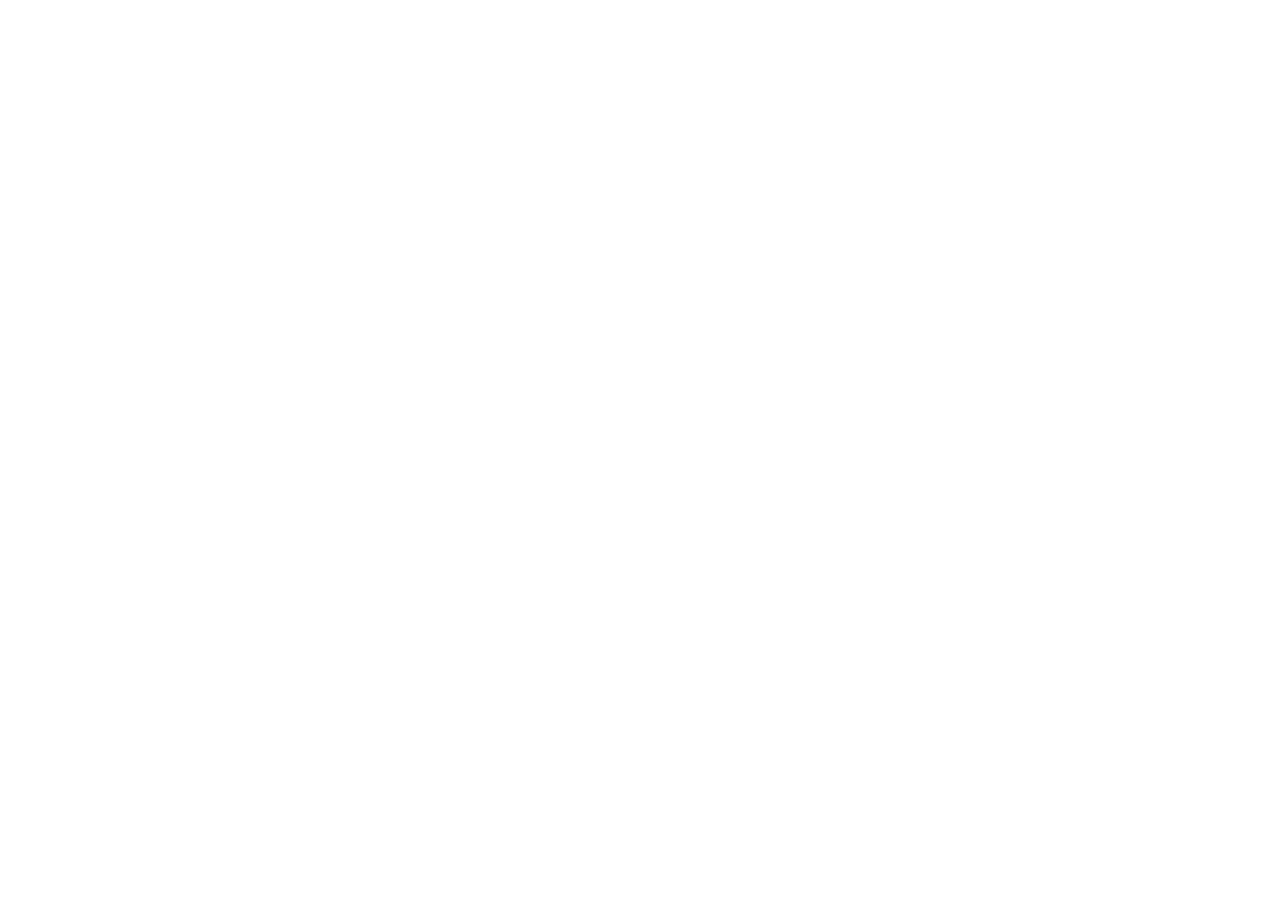
==== asana.html @ 4fa530b5 "inicializacion del proyecto con todos los directorios y archivos necesarios" ====
<!DOCTYPE html>
<html lang="en">
<head>
    <meta charset="UTF-8">
    <meta name="viewport" content="width=device-width, initial-scale=1.0">
    <title>Document</title>
</head>
<body>
    
</body>
</html>
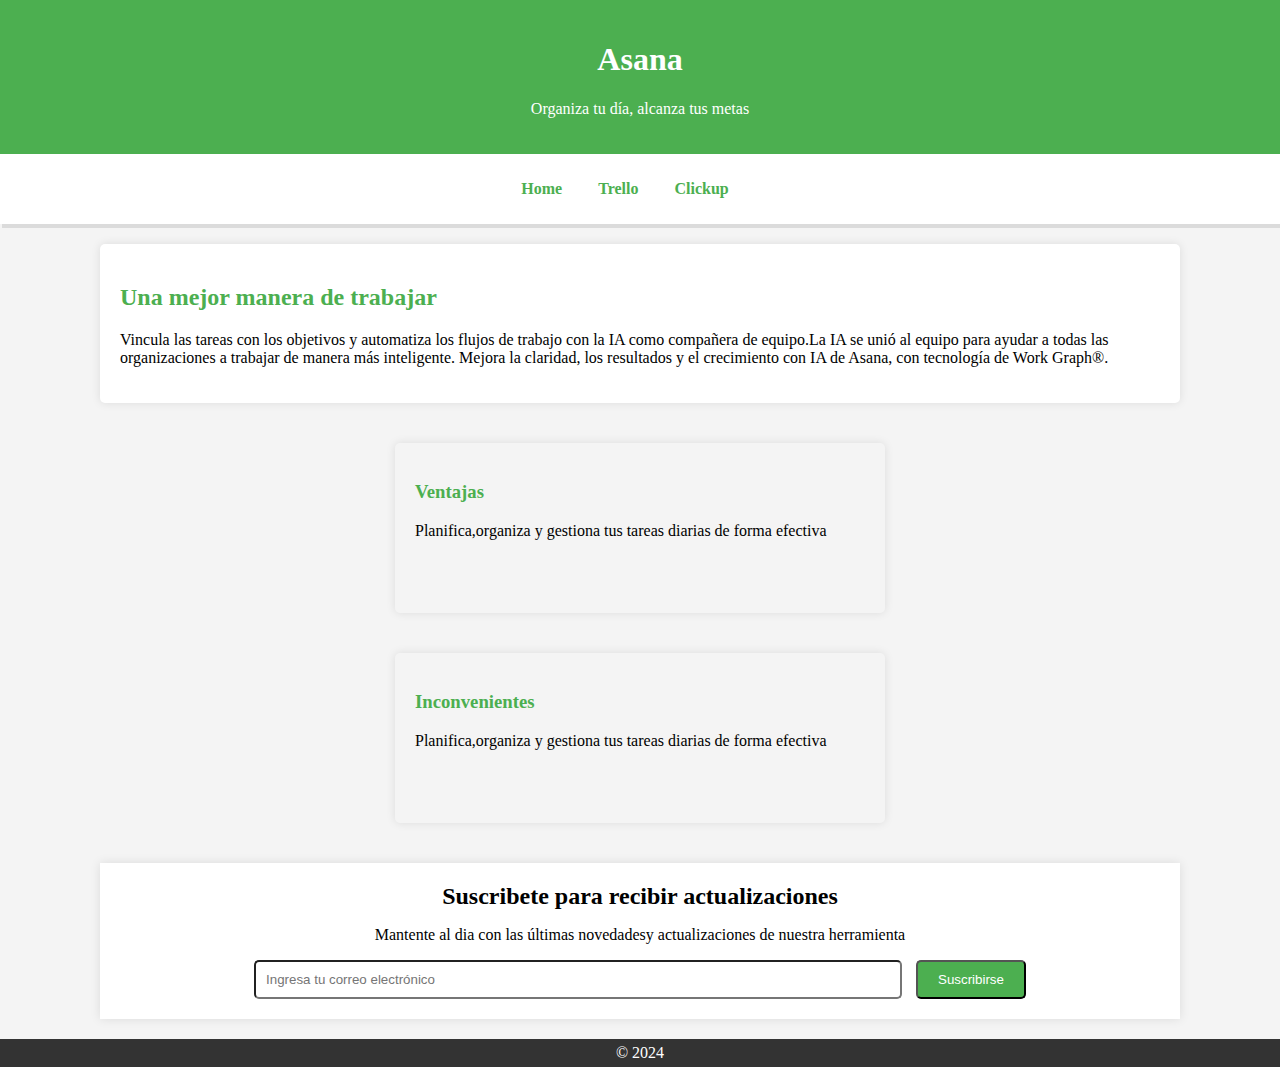
==== commit f7390c63: "Añadido html y css de las paginas asana,trello y clickup" ====
--- a/asana.html
+++ b/asana.html
@@ -1,11 +1,55 @@
 <!DOCTYPE html>
-<html lang="en">
+<html lang="es">
 <head>
     <meta charset="UTF-8">
     <meta name="viewport" content="width=device-width, initial-scale=1.0">
-    <title>Document</title>
+    <link rel="stylesheet" href="./css/styles.css">
+    <title>planificadores de tareas</title>
 </head>
 <body>
-    
+    <header>
+        <h1>Asana</h1>
+        <p>Organiza tu día, alcanza tus metas</p>
+    </header>
+    <nav>
+        <ul>
+            <li>
+                <a href="./index.html">Home</a>
+                <a href="./Trello.html">Trello</a>
+                <a href="./Clickup.html">Clickup</a>
+            </li>
+        </ul>
+    </nav>
+    <main>
+        <section class="concepto">
+            <article>
+                    <h2>Una mejor manera de trabajar</h2>
+                    <p>
+                        Vincula las tareas con los objetivos y automatiza los flujos de trabajo con la IA como compañera de equipo.La IA se unió al equipo para ayudar a todas las organizaciones a trabajar de manera más inteligente. Mejora la claridad, los resultados y el crecimiento con IA de Asana, con tecnología de Work Graph®.
+                    </p>
+            </article>
+        </section>
+        <section class="caracteristicas">
+            <div class="caja">
+                <h3>Ventajas</h3>
+                <p>Planifica,organiza y gestiona tus tareas diarias de forma efectiva</p>
+            </div>
+            <div class="caja">
+                <h3>Inconvenientes</h3>
+                <p>Planifica,organiza y gestiona tus tareas diarias de forma efectiva</p>
+            </div>
+        </section>
+        <section class="suscribir">
+            <h2>Suscribete para recibir actualizaciones</h2>
+            <p>Mantente al dia con las últimas novedadesy actualizaciones de nuestra herramienta</p>
+            <form action="#">
+                <input type="email" placeholder="Ingresa tu correo electrónico" required>
+                <input type="submit" value="Suscribirse">
+            </form>
+        </section>
+    </main>
+    <footer>
+        <p>&copy;&nbsp;2024</p>
+    </footer>
 </body>
 </html>--- a/css/styles.css
+++ b/css/styles.css
@@ -0,0 +1,120 @@
+body {
+    margin: 0px;
+    background-color: #f4f4f4;;
+}
+
+header {
+    background-color: #4CAF50;
+    text-align: center;
+    padding: 20px;
+    color:white;
+}
+
+nav {
+    background-color: #ffffff;
+    box-shadow: 2px 4px rgba(0, 0, 0, 0.1);
+    padding: 10px 0;
+}
+
+nav ul {
+    list-style: none;
+    text-align: center;
+    padding: 0;
+}
+
+nav ul li{
+    margin-right: 30px;
+}
+
+li a {
+   text-decoration: none;
+   color: #4CAF50;
+   font-weight: bold;
+   padding: 14px 16px;
+}
+
+li a:hover:not(.active){
+    background-color: #45a049;
+    color: #ffffff;
+}
+
+.active  {
+    background-color: #45a049;
+}
+.concepto {
+    background-color: #ffffff;
+    box-shadow: 0 0 10px rgba(0, 0, 0, 0.1);
+    margin:20px 100px 20px 100px;
+    padding: 20px;
+    border-radius: 5px;
+}
+
+.concepto h2 {
+    color: #4CAF50;
+}
+
+.caracteristicas {
+    display: flex;
+	flex-direction: row;
+	flex-wrap: wrap;
+	justify-content: center;
+	align-items: baseline;
+	align-content: space-between;
+}
+.caja h3 {
+    color: #4CAF50;
+}
+.caja {
+
+    box-shadow: 0 0 10px rgba(0, 0, 0, 0.1);
+    padding: 20px;
+    margin: 20px 100px 20px 100px;
+    border-radius: 5px;
+    width: 450px;
+    height: 130px;
+}
+.caja p {
+    display: block;
+}
+.suscribir {
+    background-color: #ffffff;
+    box-shadow: 0 0 10px rgba(0, 0, 0, 0.1);
+    text-align: center;
+    padding: 20px;
+    margin: 20px 100px 20px 100px;
+}
+
+.suscribir > h2 {
+    margin: 0 0 15px;
+}
+
+.suscribir input[type="email"] {
+    padding: 10px;
+    margin-right: 10px;
+    border-radius: 5px;
+    width: 60%;
+}
+
+.suscribir input[type="submit"] {
+    
+    padding: 10px 20px;
+    background-color: #4CAF50 ;
+    color: #ffffff;
+    border-radius: 5px;
+}
+
+.suscribir input[type="submit"]:hover {
+    background-color: #45a049;
+}
+
+footer {
+    background-color: #333;
+    color: #ffffff;
+    text-align: center;
+    padding: 5px 0;
+    margin-top: 20px;
+}
+
+footer p {
+    margin: 0;
+}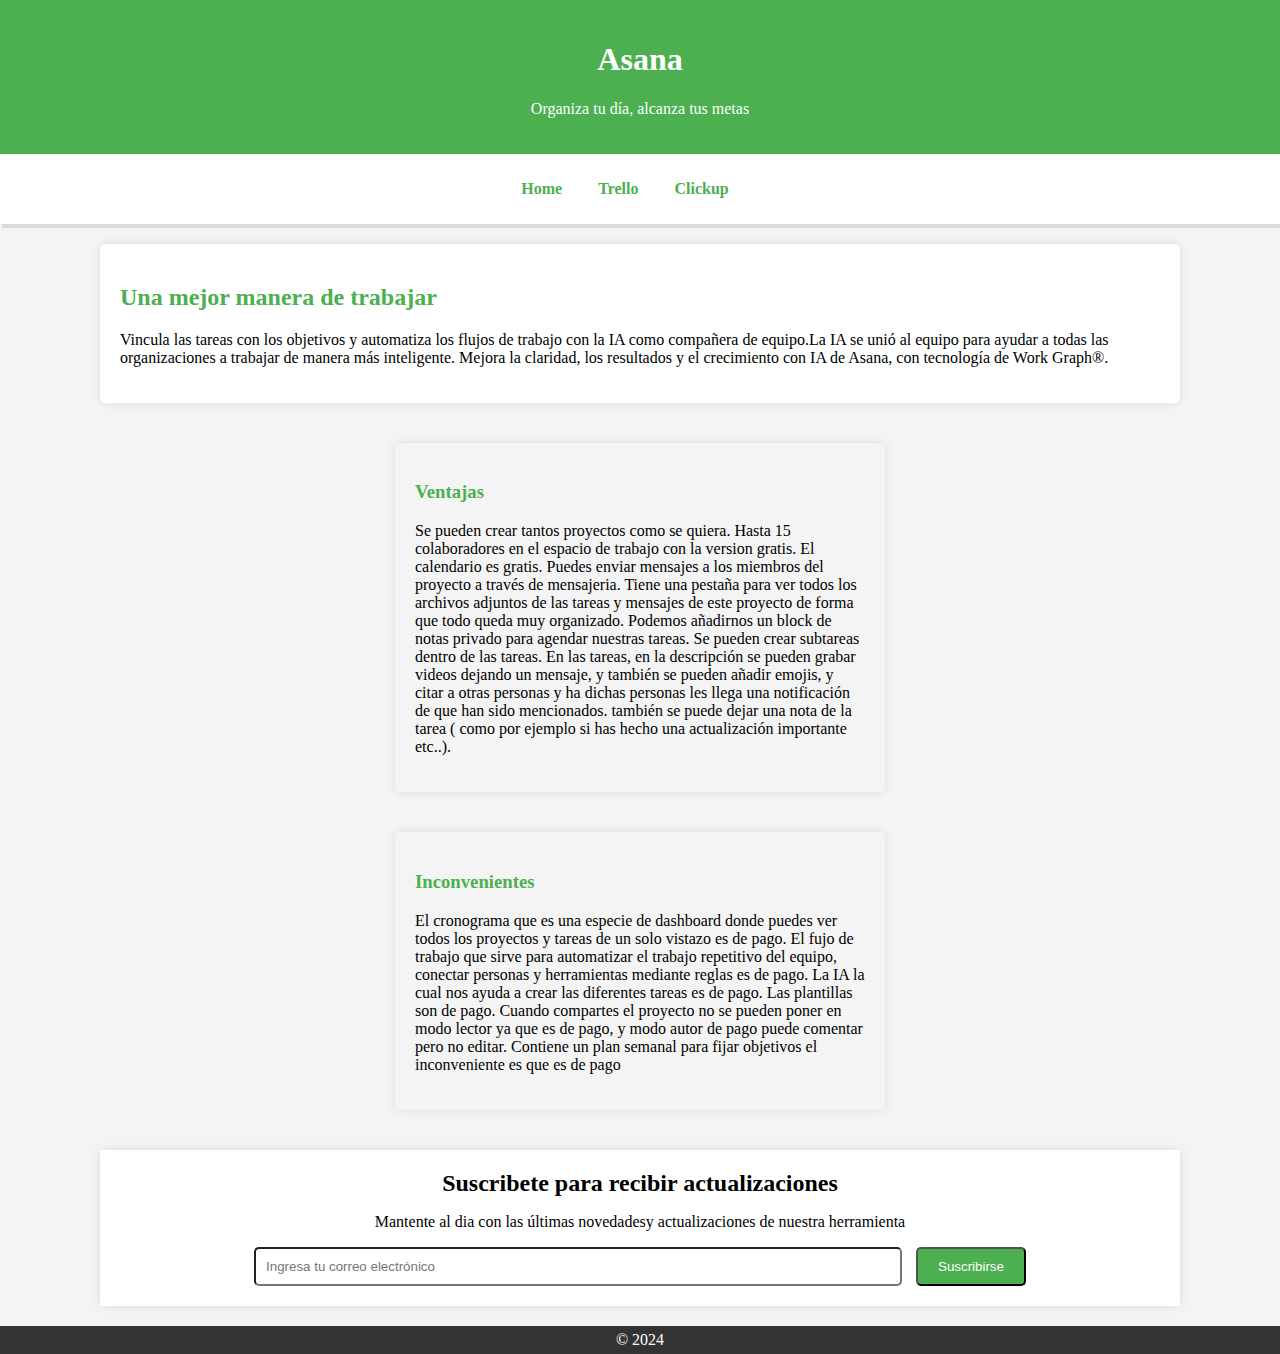
==== commit e1a7f5b0: "Finalizada la Version 1.0 del proyecto" ====
--- a/asana.html
+++ b/asana.html
@@ -32,11 +32,29 @@
         <section class="caracteristicas">
             <div class="caja">
                 <h3>Ventajas</h3>
-                <p>Planifica,organiza y gestiona tus tareas diarias de forma efectiva</p>
+                <p>Se pueden crear tantos proyectos como se quiera. 
+                    Hasta 15 colaboradores en el espacio de trabajo con la version gratis. 
+                    El calendario es gratis. Puedes enviar mensajes a los miembros del proyecto a través de mensajeria.
+                    Tiene una pestaña para ver todos los archivos adjuntos de las tareas y mensajes de este proyecto de forma
+                    que todo queda muy organizado. Podemos añadirnos un block de notas privado para agendar nuestras tareas.
+                    Se pueden crear subtareas dentro de las tareas.
+                    En las tareas, en la descripción se pueden grabar videos dejando un mensaje, y también se pueden añadir emojis,
+                    y citar a otras personas y ha dichas personas les llega una notificación de que han sido mencionados.
+                    también se puede dejar una nota de la tarea ( como por ejemplo si has hecho una actualización importante etc..).
+
+                </p>
             </div>
             <div class="caja">
                 <h3>Inconvenientes</h3>
-                <p>Planifica,organiza y gestiona tus tareas diarias de forma efectiva</p>
+                <p>El cronograma que es una especie de dashboard donde puedes ver todos los proyectos y tareas de un solo vistazo es de pago.
+                    El fujo de trabajo que sirve para automatizar el trabajo repetitivo del equipo, 
+                    conectar personas y herramientas mediante reglas es de pago.
+                    La IA la cual nos ayuda a crear las diferentes tareas es de pago.
+                    Las plantillas son de pago. 
+                    Cuando compartes el proyecto no se pueden poner en modo lector ya que es de pago,
+                    y modo autor de pago  puede comentar pero no editar.
+                    Contiene un plan semanal para fijar objetivos el inconveniente es que es de pago
+                </p>
             </div>
         </section>
         <section class="suscribir">
--- a/css/styles.css
+++ b/css/styles.css
@@ -71,7 +71,7 @@
     margin: 20px 100px 20px 100px;
     border-radius: 5px;
     width: 450px;
-    height: 130px;
+    height: auto;
 }
 .caja p {
     display: block;
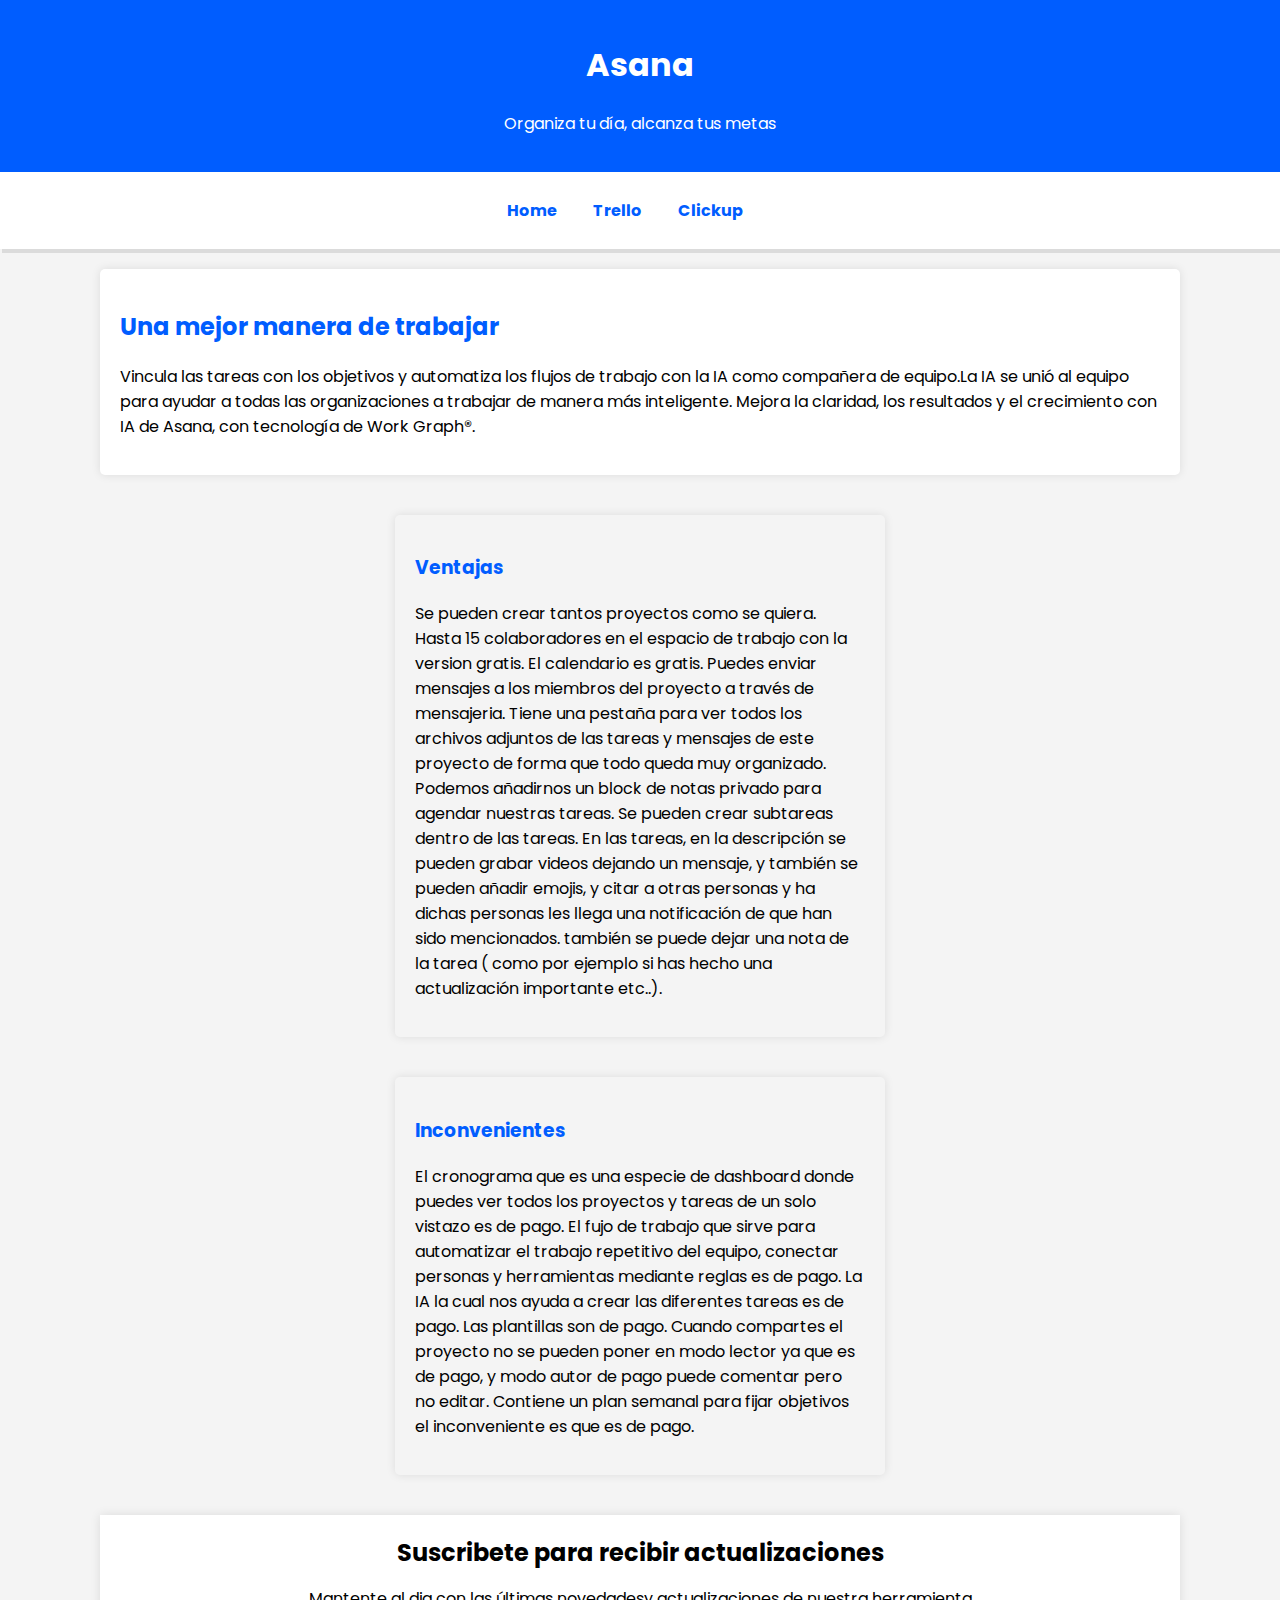
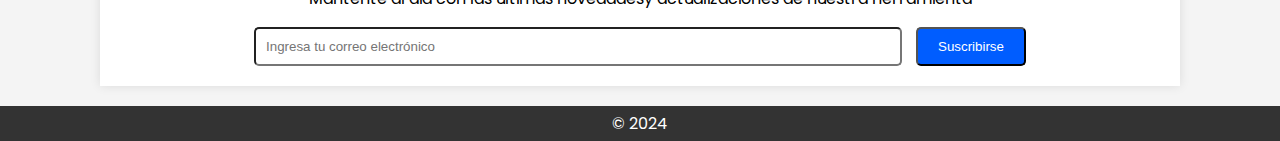
==== commit 3624e76c: "Cambio de colores y de letra" ====
--- a/asana.html
+++ b/asana.html
@@ -3,6 +3,9 @@
 <head>
     <meta charset="UTF-8">
     <meta name="viewport" content="width=device-width, initial-scale=1.0">
+    <link rel="preconnect" href="https://fonts.googleapis.com">
+    <link rel="preconnect" href="https://fonts.gstatic.com" crossorigin>
+   <link href="https://fonts.googleapis.com/css2?family=Poppins:ital,wght@0,100;0,200;0,300;0,400;0,500;0,600;0,700;0,800;0,900;1,100;1,200;1,300;1,400;1,500;1,600;1,700;1,800;1,900&family=Roboto:ital,wght@0,100;0,300;0,400;0,500;0,700;0,900;1,100;1,300;1,400;1,500;1,700;1,900&display=swap" rel="stylesheet">
     <link rel="stylesheet" href="./css/styles.css">
     <title>planificadores de tareas</title>
 </head>
@@ -53,7 +56,7 @@
                     Las plantillas son de pago. 
                     Cuando compartes el proyecto no se pueden poner en modo lector ya que es de pago,
                     y modo autor de pago  puede comentar pero no editar.
-                    Contiene un plan semanal para fijar objetivos el inconveniente es que es de pago
+                    Contiene un plan semanal para fijar objetivos el inconveniente es que es de pago.
                 </p>
             </div>
         </section>
--- a/css/styles.css
+++ b/css/styles.css
@@ -1,10 +1,11 @@
 body {
     margin: 0px;
-    background-color: #f4f4f4;;
+    background-color: #f4f4f4;
+    font-family: "Poppins", sans-serif;
 }
 
 header {
-    background-color: #4CAF50;
+    background-color: #005dff;
     text-align: center;
     padding: 20px;
     color:white;
@@ -28,18 +29,18 @@
 
 li a {
    text-decoration: none;
-   color: #4CAF50;
+   color: #005dff;
    font-weight: bold;
    padding: 14px 16px;
 }
 
 li a:hover:not(.active){
-    background-color: #45a049;
+    background-color: #005dff;
     color: #ffffff;
 }
 
 .active  {
-    background-color: #45a049;
+    background-color: #005dff;
 }
 .concepto {
     background-color: #ffffff;
@@ -50,7 +51,7 @@
 }
 
 .concepto h2 {
-    color: #4CAF50;
+    color: #005dff;
 }
 
 .caracteristicas {
@@ -62,7 +63,7 @@
 	align-content: space-between;
 }
 .caja h3 {
-    color: #4CAF50;
+    color: #005dff;
 }
 .caja {
 
@@ -98,13 +99,13 @@
 .suscribir input[type="submit"] {
     
     padding: 10px 20px;
-    background-color: #4CAF50 ;
+    background-color: #005dff;
     color: #ffffff;
     border-radius: 5px;
 }
 
 .suscribir input[type="submit"]:hover {
-    background-color: #45a049;
+    background-color: #003eff;
 }
 
 footer {
